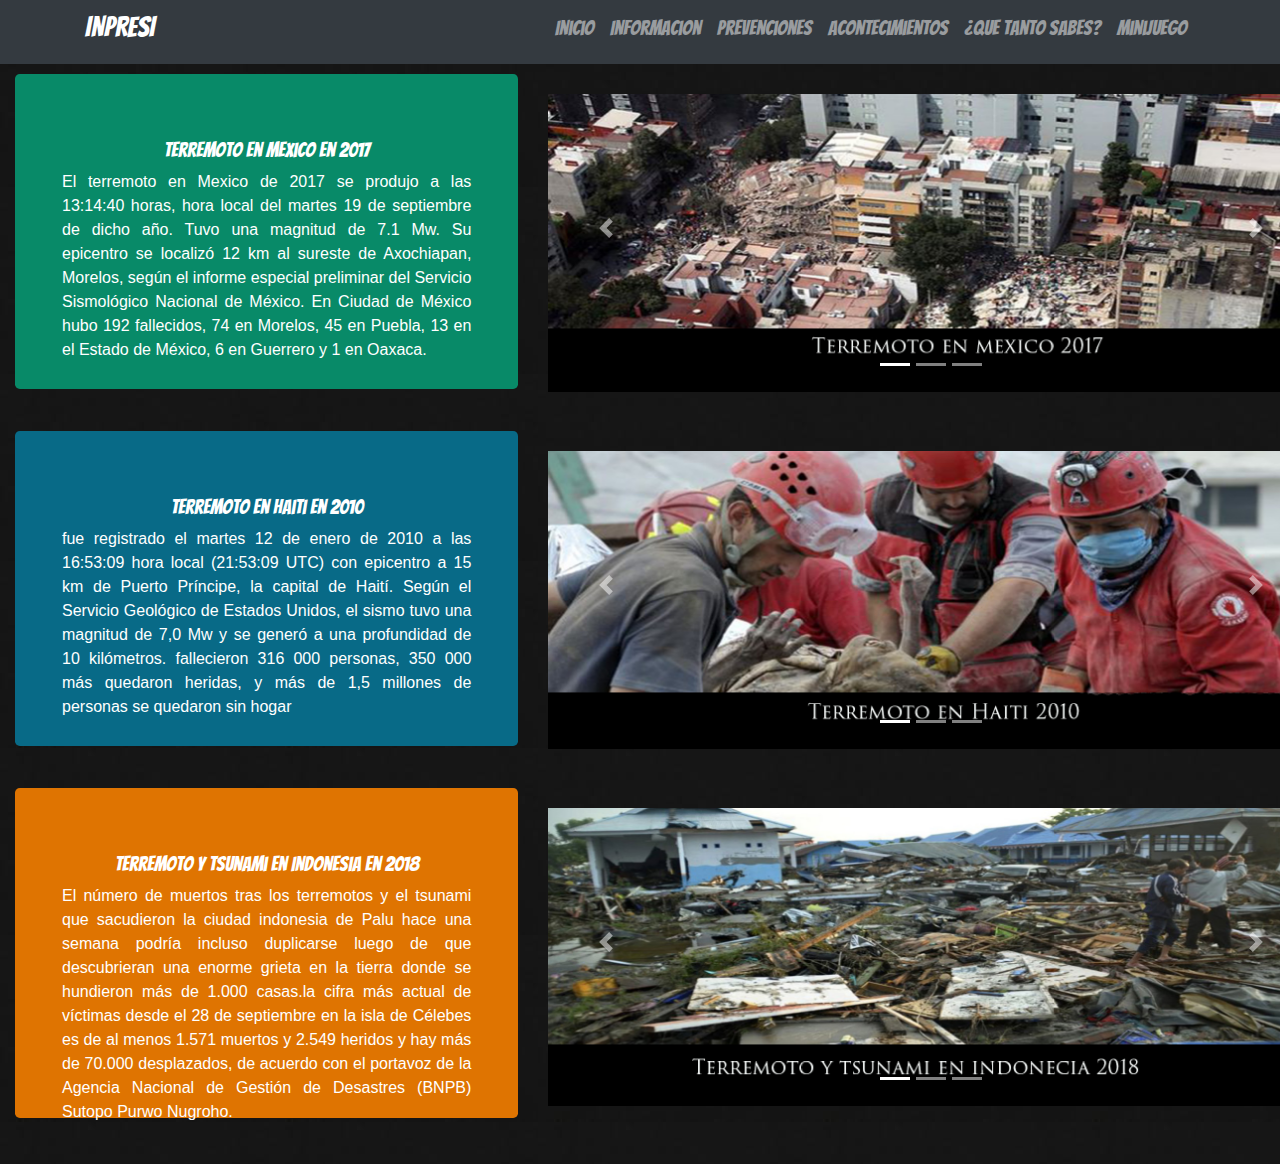
==== acontecimientos.html @ b3d9019e "Version 1" ====
﻿<!DOCTYPE html>
<html>
<head>
	<meta charset="UTF-8">
	<meta name="viewport" content="width=device-width, user-scalable=no, initial-scale=1.0, maximum-scale=1.0, minimum-scale=1.0">
	<title>IMPRESI</title>

	<!--Fonts-->
	<link href="https://fonts.googleapis.com/css?family=Lobster" rel="stylesheet">
	<link href="https://fonts.googleapis.com/css?family=Metamorphous" rel="stylesheet">
	<link href="https://fonts.googleapis.com/css?family=Fredoka+One" rel="stylesheet">
	<link href="https://fonts.googleapis.com/css?family=Bangers" rel="stylesheet">
	<link rel="stylesheet" href="https://use.fontawesome.com/releases/v5.2.0/css/all.css" integrity="sha384-hWVjflwFxL6sNzntih27bfxkr27PmbbK/iSvJ+a4+0owXq79v+lsFkW54bOGbiDQ" crossorigin="anonymous">

	<link rel="stylesheet" href="css/animate.css">
	<link href="css/bootstrap.min.css" rel="stylesheet">
	<link href="css/Acontecimientos.css" rel="stylesheet">
	<link href="js/wow.min.js" rel="stylesheet">

	<!--Scripts-->
	<script src="js/wow.min.js"></script>
	<script src="js/jquery.js"></script>
	<script src="js/bootstrap.min.js"></script>
	<script>
    new WOW().init();
    </script>
</head>
<body>

<!--Navbar-->
<header>
<nav class="navbar navbar-expand-sm bg-dark navbar-dark">
	<div class="container">
    <button class="navbar-toggler" type="button" data-toggle="collapse" data-target="#navbar7">
        <span class="navbar-toggler-icon"></span>
    </button>
    <h3 class="logo">INPRESI</h3>
    <div class="navbar-collapse collapse justify-content-stretch" id="navbar7">
        <ul class="navbar-nav ml-auto">
            <li class="nav-item">
                <a class="nav-link" href="index.html"><h5>Inicio</h5></a>
            </li>
            <li class="nav-item">
                <a class="nav-link" href="informacion.html"><h5>Informacion</h5></a>
            </li>
            <li class="nav-item">
                <a class="nav-link" href="prevenciones.html"><h5>Prevenciones</h5></a>
            </li>
						<li class="nav-item">
								<a class="nav-link" href="acontecimientos.html"><h5>Acontecimientos</h5></a>
						</li>
						<li class="nav-item">
								<a class="nav-link" href="prueba.html"><h5>¿Que tanto sabes?</h5></a>
						</li>
            <li class="nav-item">
                <a class="nav-link" href="minijuego.html"><h5>Minijuego</h5></a>
            </li>
        </ul>
    </div>
    </div>
</nav>
</header>

<div class="container-fluid">
 <div class="row">
   <div class="col-5">
   <section id="sec1">
   <div class="jumbotron wow bounceIn">
     <div class="container-fluid">
			 <center><h5>Terremoto en Mexico en 2017</h5></center>
			 <p>El terremoto en Mexico de 2017 se produjo a las 13:14:40 horas, hora local del martes 19 de septiembre de dicho año. Tuvo una magnitud de 7.1 Mw. Su epicentro se localizó 12 km al sureste de Axochiapan, Morelos, según el informe especial preliminar del Servicio Sismológico Nacional de México. En Ciudad de México hubo 192 fallecidos, 74 en Morelos, 45 en Puebla, 13 en el Estado de México, 6 en Guerrero y 1 en Oaxaca.</p>
     <br>
     </div>
   </div>
   </div>

   <div class="col-7 wow bounceIn">
     <div id="carouselExampleIndicators" class="carousel slide" data-ride="carousel">
 <ol class="carousel-indicators">
   <li data-target="#carouselExampleIndicators" data-slide-to="0" class="active"></li>
   <li data-target="#carouselExampleIndicators" data-slide-to="1"></li>
   <li data-target="#carouselExampleIndicators" data-slide-to="2"></li>
 </ol>
 <div class="carousel-inner">
   <div class="carousel-item active">
     <img class="d-block w-100" src="imagenes/mexico.jpg" alt="First slide">
 </div>
   <div class="carousel-item">
     <img class="d-block w-100" src="imagenes/mexico1.jpg" alt="Second slide">
   </div>
   <div class="carousel-item">
     <img class="d-block w-100" src="imagenes/mexico3.jpg" alt="Third slide">
   </div>
 </div>
 <a class="carousel-control-prev" href="#carouselExampleIndicators" role="button" data-slide="prev">
   <span class="carousel-control-prev-icon" aria-hidden="true"></span>
   <span class="sr-only">Previous</span>
 </a>
 <a class="carousel-control-next" href="#carouselExampleIndicators" role="button" data-slide="next">
   <span class="carousel-control-next-icon" aria-hidden="true"></span>
   <span class="sr-only">Next</span>
 </a>
</div>
   </div>
   </div>
   </div>


	 <div class="container-fluid">
	  <div class="row">
	    <div class="col-5">
	    <section id="sec2">
	    <div class="jumbotron wow bounceIn">
	      <div class="container-fluid">
	 			 <center><h5>Terremoto en Haiti en 2010</h5></center>
	 			 <p>fue registrado el martes 12 de enero de 2010 a las 16:53:09 hora local (21:53:09 UTC) con epicentro a 15 km de Puerto Príncipe, la capital de Haití. Según el Servicio Geológico de Estados Unidos, el sismo tuvo una magnitud de 7,0 Mw y se generó a una profundidad de 10 kilómetros. fallecieron 316 000 personas, 350 000 más quedaron heridas, y más de 1,5 millones de personas se quedaron sin hogar</p>
	      <br>
	      </div>
	    </div>
	    </div>

	    <div class="col-7 wow bounceIn">
	      <div id="carouselExampleIndicators" class="carousel slide" data-ride="carousel">
	  <ol class="carousel-indicators">
	    <li data-target="#carouselExampleIndicators" data-slide-to="0" class="active"></li>
	    <li data-target="#carouselExampleIndicators" data-slide-to="1"></li>
	    <li data-target="#carouselExampleIndicators" data-slide-to="2"></li>
	  </ol>
	  <div class="carousel-inner">
	    <div class="carousel-item active">
	      <img class="d-block w-100" src="imagenes/Haiti.jpg" alt="First slide">
	  </div>
	    <div class="carousel-item">
	      <img class="d-block w-100" src="imagenes/haiti2.jpg" alt="Second slide">
	    </div>
	    <div class="carousel-item">
	      <img class="d-block w-100" src="imagenes/haiti3.jpg" alt="Third slide">
	    </div>
	  </div>
	  <a class="carousel-control-prev" href="#carouselExampleIndicators" role="button" data-slide="prev">
	    <span class="carousel-control-prev-icon" aria-hidden="true"></span>
	    <span class="sr-only">Previous</span>
	  </a>
	  <a class="carousel-control-next" href="#carouselExampleIndicators" role="button" data-slide="next">
	    <span class="carousel-control-next-icon" aria-hidden="true"></span>
	    <span class="sr-only">Next</span>
	  </a>
	 </div>
	    </div>
	    </div>
	    </div>


			<div class="container-fluid">
	 	  <div class="row">
	 	    <div class="col-5">
	 	    <section id="sec3">
	 	    <div class="jumbotron wow bounceIn">
	 	      <div class="container-fluid">
	 	 			 <center><h5>Terremoto y tsunami en Indonesia en 2018</h5></center>
	 	 			 <p>El número de muertos tras los terremotos y el tsunami que sacudieron la ciudad indonesia de Palu hace una semana podría incluso duplicarse luego de que descubrieran una enorme grieta en la tierra donde se hundieron más de 1.000 casas.la cifra más actual de víctimas desde el 28 de septiembre en la isla de Célebes es de al menos 1.571 muertos y 2.549 heridos y hay más de 70.000 desplazados, de acuerdo con el portavoz de la Agencia Nacional de Gestión de Desastres (BNPB) Sutopo Purwo Nugroho.</p>
	 	      <br>
	 	      </div>
	 	    </div>
	 	    </div>

	 	    <div class="col-7 wow bounceIn">
	 	      <div id="carouselExampleIndicators" class="carousel slide" data-ride="carousel">
	 	  <ol class="carousel-indicators">
	 	    <li data-target="#carouselExampleIndicators" data-slide-to="0" class="active"></li>
	 	    <li data-target="#carouselExampleIndicators" data-slide-to="1"></li>
	 	    <li data-target="#carouselExampleIndicators" data-slide-to="2"></li>
	 	  </ol>
	 	  <div class="carousel-inner">
	 	    <div class="carousel-item active">
	 	      <img class="d-block w-100" src="imagenes/indonecia.jpg" alt="First slide">
	 	  </div>
	 	    <div class="carousel-item">
	 	      <img class="d-block w-100" src="imagenes/indonecia1.png" alt="Second slide">
	 	    </div>
	 	    <div class="carousel-item">
	 	      <img class="d-block w-100" src="imagenes/indonecia2.jpg" alt="Third slide">
	 	    </div>
	 	  </div>
	 	  <a class="carousel-control-prev" href="#carouselExampleIndicators" role="button" data-slide="prev">
	 	    <span class="carousel-control-prev-icon" aria-hidden="true"></span>
	 	    <span class="sr-only">Previous</span>
	 	  </a>
	 	  <a class="carousel-control-next" href="#carouselExampleIndicators" role="button" data-slide="next">
	 	    <span class="carousel-control-next-icon" aria-hidden="true"></span>
	 	    <span class="sr-only">Next</span>
	 	  </a>
	 	 </div>
	 	    </div>
	 	    </div>
	 	    </div>


</body>
---- css/Acontecimientos.css ----
h5{
  font-family: 'Bangers', cursive;
}

h1{
	font-family: 'Bangers', cursive;
}
h3{
	font-family: 'Bangers', cursive;
}

h2{
	font-family: 'Bangers', cursive;
}

h4{
  	font-family: 'Bitter', serif;
}

h6{
  font-family: 'Patua One', cursive;
}

body{
	background:url('../imagenes/textura4.jpg') top left repeat;
}

.Letras_barra{
	font-family: 'Metamorphous', cursive;
	color: white;
}

.logo{
	color: white;
}

#sec1{
	padding-top: 10px;

}


#sec1 .jumbotron{
	background-color: #088A68;
	height: 315px;
	color: white;
  text-align: justify;
}

#sec2{
	padding-top: 10px;

}


#sec2 .jumbotron{
	background-color: #086A87;
	height: 315px;
	color: white;
  text-align: justify;
}

#sec3{
	padding-top: 10px;

}


#sec3 .jumbotron{
	background-color: #DF7401;
	height: 330px;
	color: white;
  text-align: justify;
}

#carouselExampleIndicators{
	padding-top: 30px;
	padding-right: 10px;
	width: 765px;
	color: black;
}
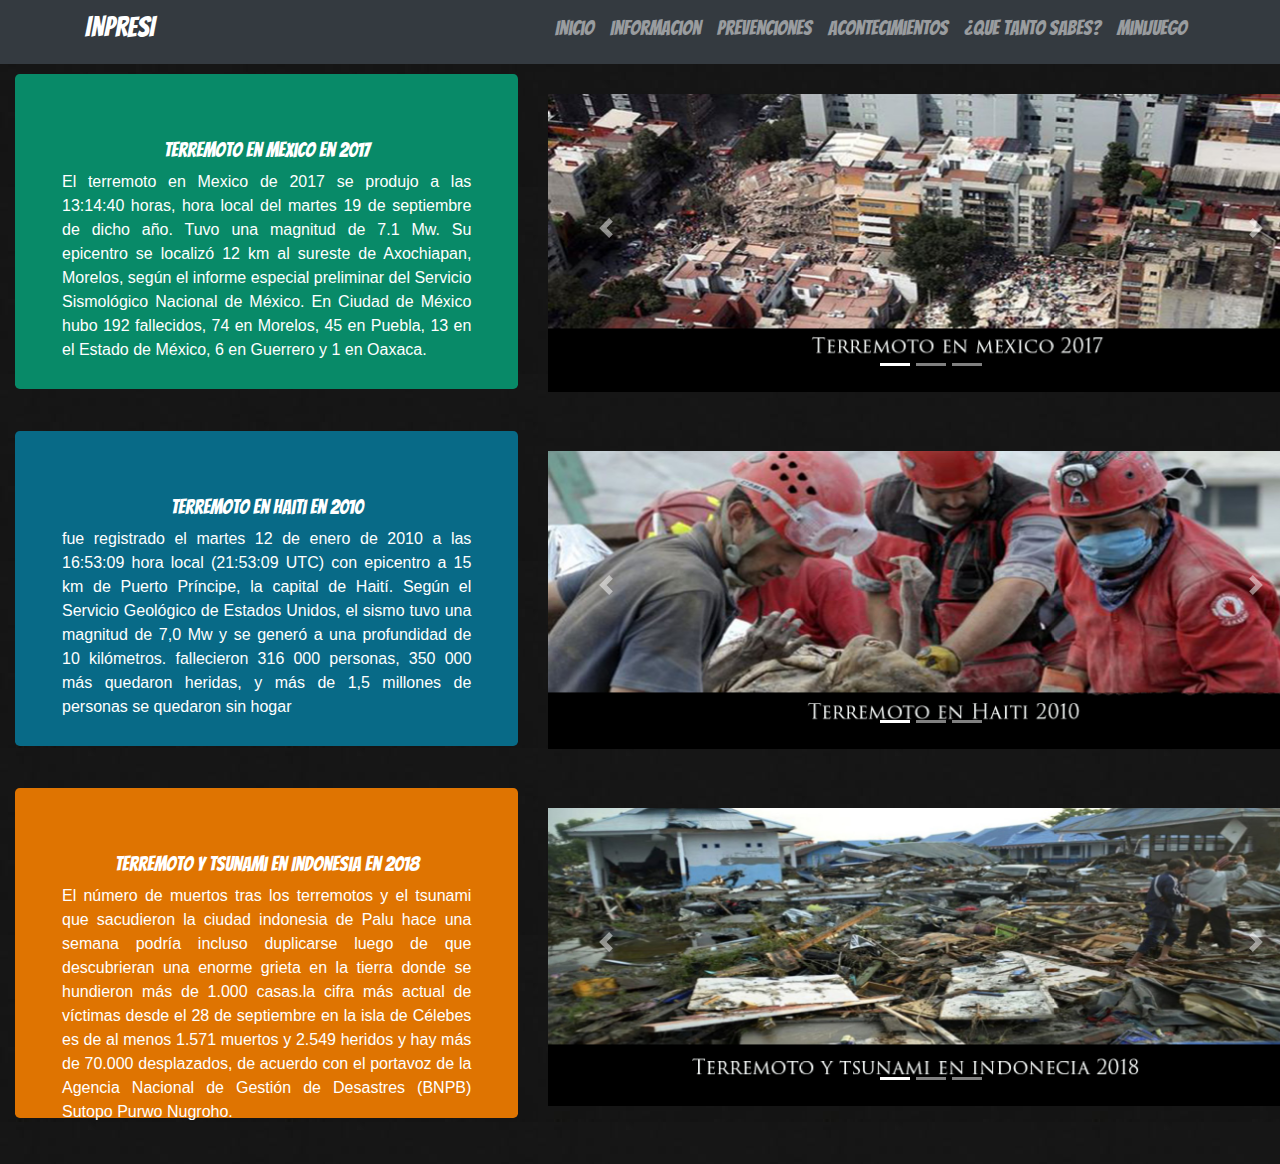
==== commit 2c692846: "Update acontecimientos.html" ====
--- a/acontecimientos.html
+++ b/acontecimientos.html
@@ -86,7 +86,7 @@
      <img class="d-block w-100" src="imagenes/mexico.jpg" alt="First slide">
  </div>
    <div class="carousel-item">
-     <img class="d-block w-100" src="imagenes/mexico1.jpg" alt="Second slide">
+     <img class="d-block w-100" src="imagenes/Mexico1.jpg" alt="Second slide">
    </div>
    <div class="carousel-item">
      <img class="d-block w-100" src="imagenes/mexico3.jpg" alt="Third slide">
